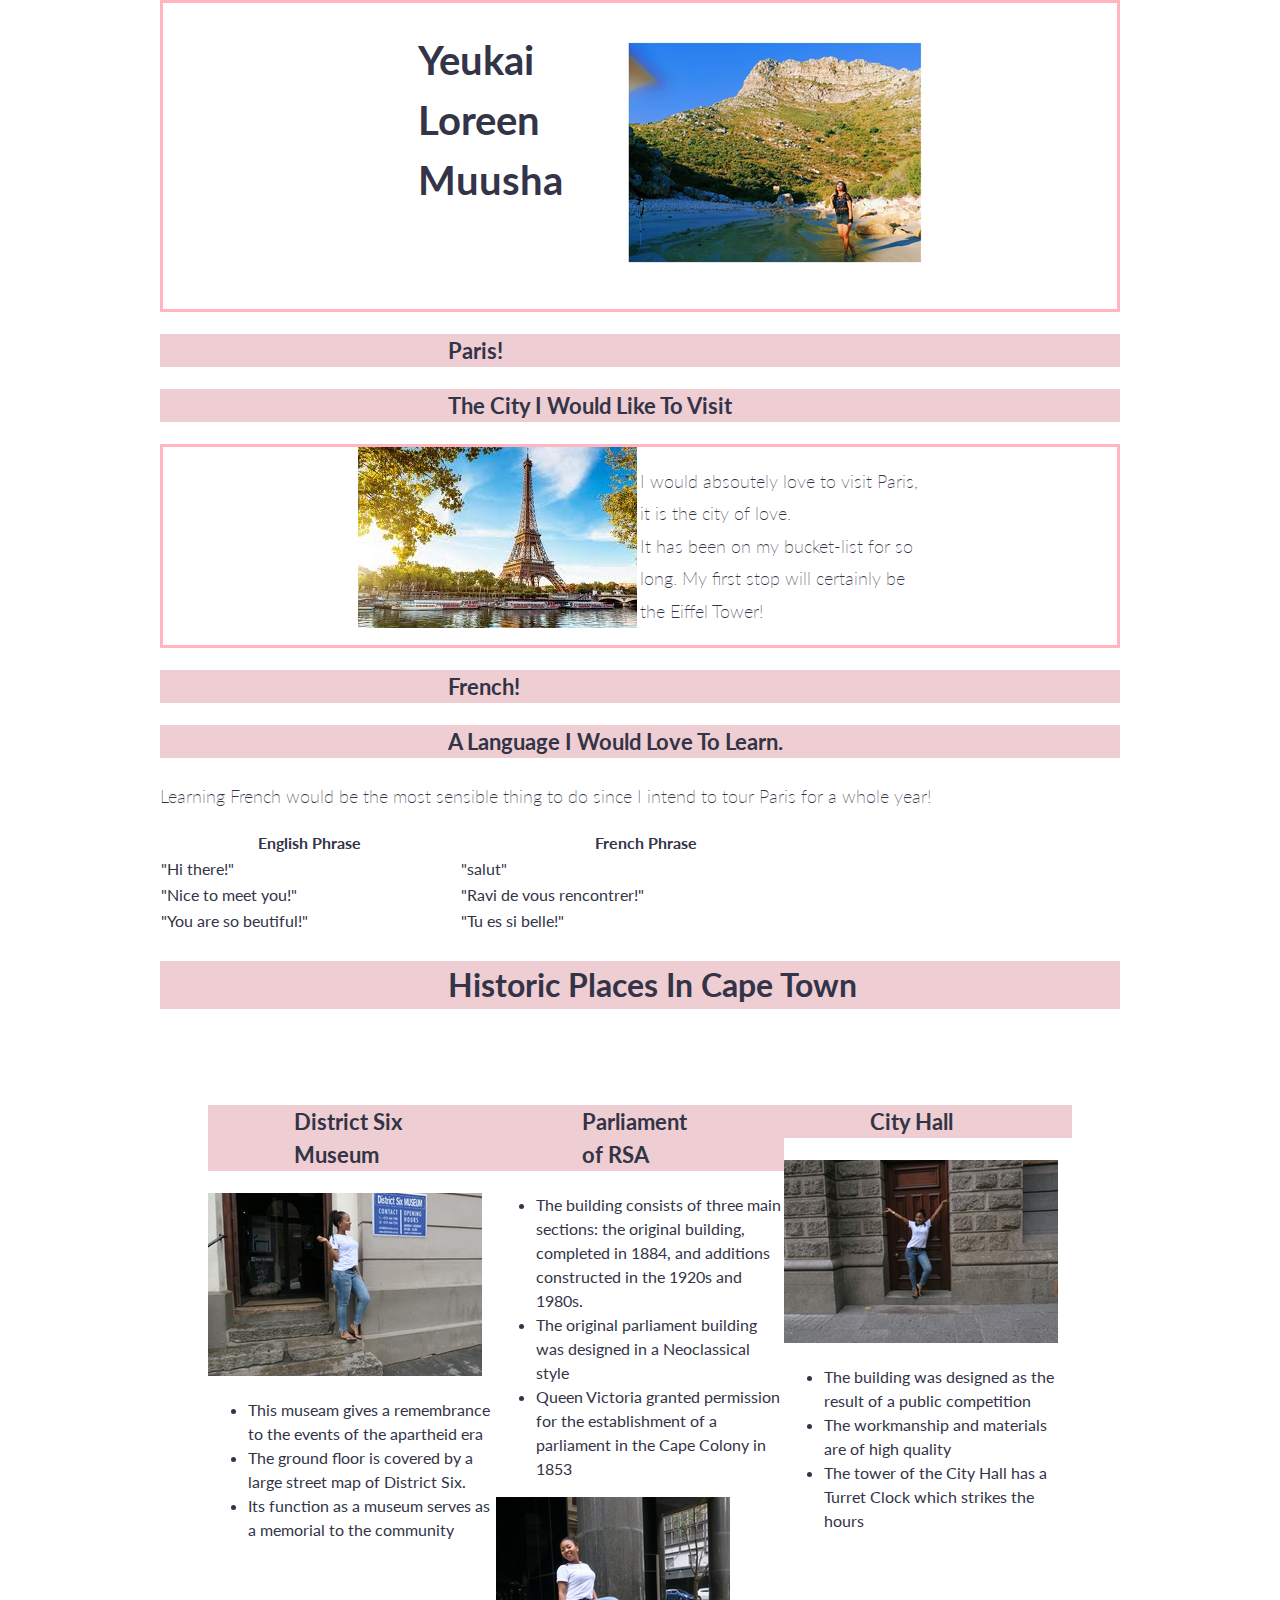
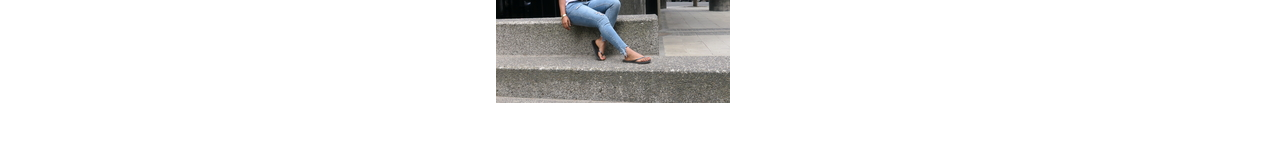
==== my-webpage-grid.html @ de3b029d "my new changes" ====
<!DOCTYPE html>
<html lang="en">
<head>
    <meta charset="UTF-8">
    <meta name="viewport" content="width=device-width, initial-scale=1.0">
    <title>my-webpage-grid.html</title>
    <link rel="stylesheet" href="simple-grid.css">
</head>
<body>
    <div class="container">
        <header class="header">
            <h1>Yeukai <br> Loreen <br>Muusha</h1>

            <div class="tablemountain">
                <img src="./img/Webp.net-resizeimage.jpg" , alt="Photo Of Me At Table Mountain">
            </div>
        </header>
        <div class="content">


            <div class= "parisheadings">
                <h3 class="heading-paris">Paris! </h3>
                <h3 class="heading-paris">The City I Would Like To Visit</h3>
            </div>


            <div class="section3">

                <div class=my-images>
                    <img src="./img/paris.jpeg" , alt="A City I Would Love To Visit">

                </div>
              
                    <p> I would absoutely love to visit Paris, it is the city of love. <br>
                        It has been on my bucket-list for so long. My first stop will certainly be the Eiffel Tower!</p>
                
            </div>
        </div>
        <div class="section2">
            <h3 class="heading-paris"> French! </h3>
            <h3 class="heading-paris">A Language I Would Love To Learn. </h3>
            <div class="paragraph-and-table">
                <p class="paragraphs"> Learning French would be the most sensible thing to do since I intend to tour Paris for a whole
                    year!</p>

                <div >
                    <table>
                        <tr>
                            <th>English Phrase</th>
                            <th>French Phrase</th>
                        </tr>
                        <tr>
                            <td>"Hi there!"</td>
                            <td>"salut"</td>
                        </tr>
                        <tr>
                            <td>"Nice to meet you!"</td>
                            <td>"Ravi de vous rencontrer!"</td>
                        </tr>
                        <tr>
                            <td>"You are so beutiful!"</td>
                            <td>"Tu es si belle!"</td>
                        </tr>

                    </table>
                </div>
            </div>
        </div>

        <h2 >Historic Places In Cape Town</h2>

        <div class="historicplacescontainer">

            <div class="historic-section">
                <h3>District Six Museum </h3>
                <img src="./img/district6.jpg" , alt="Me At Historic Place">

                <ul class = "list">
                    <li> This museam gives a remembrance to the events of the apartheid era </li>
                    <li>The ground floor is covered by a large street map of District Six.</li>
                    <li>Its function as a museum serves as a memorial to the community</li>
                </ul>
            
               
                   
                
            </div>
            <div class="historic-section">
                <h3>Parliament of RSA</h3>
                
                <ul class = "list">
                    <li>  The building consists of three main sections: the original building,<br> completed in 1884, and additions constructed in the 1920s and 1980s.  </li>
                    <li>The original parliament building was designed in a Neoclassical style</li>
                    <li>Queen Victoria granted permission for the establishment of a parliament in the Cape Colony in 1853</li>
                </ul>
                <img src="./img/parliamentfinall.jpg" , alt="Me At Historic Place">
                
                   
                
            </div>
            <div class="historic-section">
                <h3>City Hall </h3>
                <img src="./img/cityhall1.jpg" , alt="Me At Historic Place">
                <ul class = "list">
                    <li> The building was designed as the result of a public competition </li>
                    <li>The workmanship and materials are of high quality</li>
                    <li>The tower of the City Hall has a Turret Clock which strikes the hours</li>
                </ul>

               
                 

                
            </div>
           


        </div>

    </div>
    </div>
</body>
</html>
---- simple-grid.css ----
/**
*** SIMPLE GRID
*** (C) ZACH COLE 2016
**/

@import url(https://fonts.googleapis.com/css?family=Lato:400,300,300italic,400italic,700,700italic);

/* UNIVERSAL */

html,
body {
  height: 100%;
  width: 100%;
  margin: 0;
  padding: 0;
  left: 0;
  top: 0;
  font-size: 100%;
}
table{
  border-collapse : collapse;
  width : 70%;
}
td tr th {
  border: 1px,black,solid;
}

@media (min-width:600px) {
.header {
  display : grid;
  grid-template-columns : 1fr 1fr;
  border: solid 3px lightpink;
 justify-items: center;
 padding-left: 20%;
 padding-right: 20%;
}

}
@media (min-width:600px) {
  .section3{
    display : grid;
    grid-template-columns : 1fr 1fr;
    border: solid 3px lightpink;
   justify-items: center;
   padding-left: 20%;
   padding-right: 20%;
  }
  }
  @media (min-width:600px) {
    h2 {
      background-color: rgb(238, 206, 210);
      padding-left: 30%;
   padding-right: 20%;  
    }
    }
    @media (min-width:600px) {
      h3 {
        background-color: rgb(238, 206, 210);
        padding-left: 30%;
     padding-right: 30%;  
      }
      }
      @media (min-width:600px) {
        .historicplacescontainer{
          display : grid;
          grid-template-columns : 1fr 1fr 1fr;
         /* margin: auto; */
         padding: 3em;
        }
        }
        
  


/* ROOT FONT STYLES */

* {
  font-family: 'Lato', Helvetica, sans-serif;
  color: #333447;
  line-height: 1.5;
}

/* TYPOGRAPHY */

h1 {
  font-size: 2.5rem;
  
}

h2 {
  font-size: 2rem;
  background-color: rgb(238, 206, 210);
}

h3 {
  font-size: 1.375rem;
  background-color: rgb(238, 206, 210);
}

h4 {
  font-size: 1.125rem;
}

h5 {
  font-size: 1rem;
}

h6 {
  font-size: 0.875rem;
}

p {
  font-size: 1.125rem;
  font-weight: 200;
  line-height: 1.8;
}

.font-light {
  font-weight: 300;
}

.font-regular {
  font-weight: 400;
}

.font-heavy {
  font-weight: 700;
}

/* POSITIONING */

.left {
  text-align: left;
}

.right {
  text-align: right;
}

.center {
  text-align: center;
  margin-left: auto;
  margin-right: auto;
}

.justify {
  text-align: justify;
}

/* ==== GRID SYSTEM ==== */

.container {
  width: 90%;
  margin-left: auto;
  margin-right: auto;
}

.row {
  position: relative;
  width: 100%;
}

.row [class^="col"] {
  float: left;
  margin: 0.5rem 2%;
  min-height: 0.125rem;
}

.col-1,
.col-2,
.col-3,
.col-4,
.col-5,
.col-6,
.col-7,
.col-8,
.col-9,
.col-10,
.col-11,
.col-12 {
  width: 96%;
}

.col-1-sm {
  width: 4.33%;
}

.col-2-sm {
  width: 12.66%;
}

.col-3-sm {
  width: 21%;
}

.col-4-sm {
  width: 29.33%;
}

.col-5-sm {
  width: 37.66%;
}

.col-6-sm {
  width: 46%;
}

.col-7-sm {
  width: 54.33%;
}

.col-8-sm {
  width: 62.66%;
}

.col-9-sm {
  width: 71%;
}

.col-10-sm {
  width: 79.33%;
}

.col-11-sm {
  width: 87.66%;
}

.col-12-sm {
  width: 96%;
}

.row::after {
	content: "";
	display: table;
	clear: both;
}

.hidden-sm {
  display: none;
}

@media only screen and (min-width: 33.75em) {  /* 540px */
  .container {
    width: 80%;
  }
}

@media only screen and (min-width: 45em) {  /* 720px */
  .col-1 {
    width: 4.33%;
  }

  .col-2 {
    width: 12.66%;
  }

  .col-3 {
    width: 21%;
  }

  .col-4 {
    width: 29.33%;
  }

  .col-5 {
    width: 37.66%;
  }

  .col-6 {
    width: 46%;
  }

  .col-7 {
    width: 54.33%;
  }

  .col-8 {
    width: 62.66%;
  }

  .col-9 {
    width: 71%;
  }

  .col-10 {
    width: 79.33%;
  }

  .col-11 {
    width: 87.66%;
  }

  .col-12 {
    width: 96%;
  }

  .hidden-sm {
    display: block;
  }
}

@media only screen and (min-width: 60em) { /* 960px */
  .container {
    width: 75%;
    max-width: 60rem;
  }
}
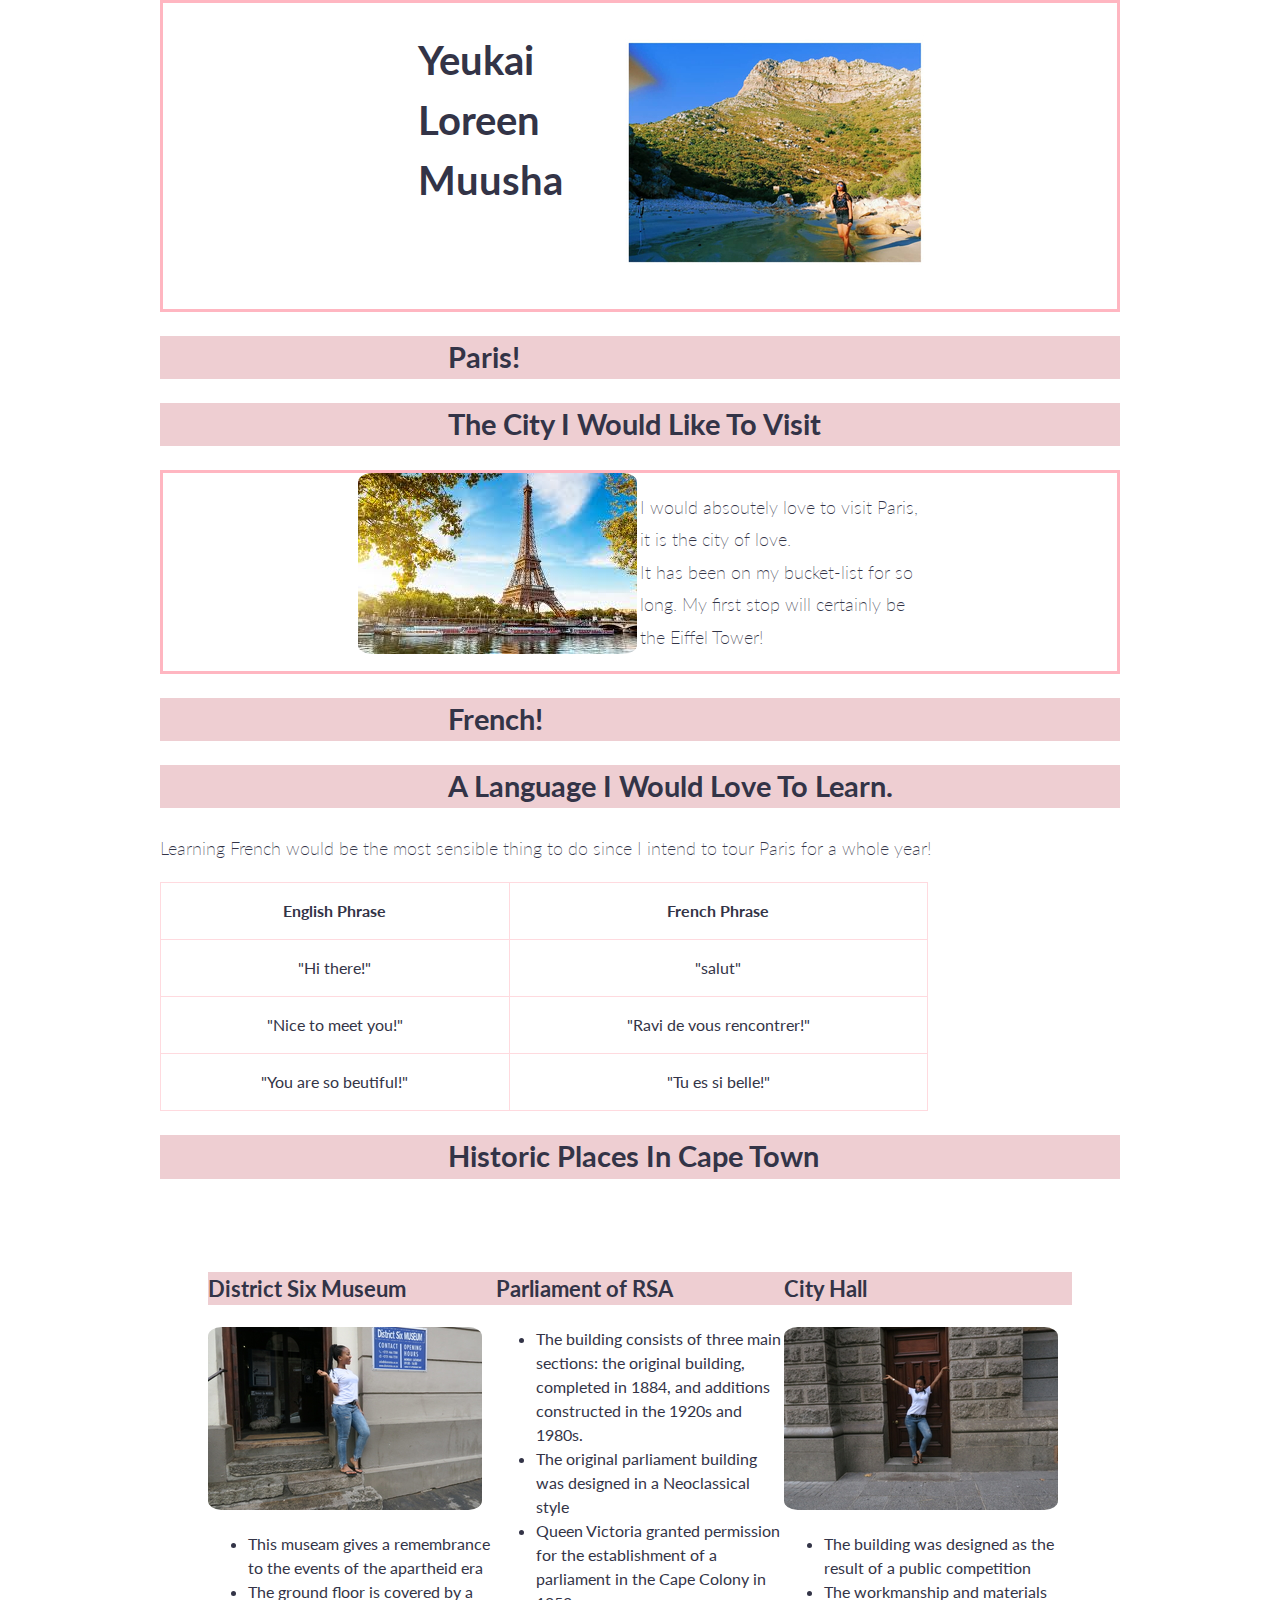
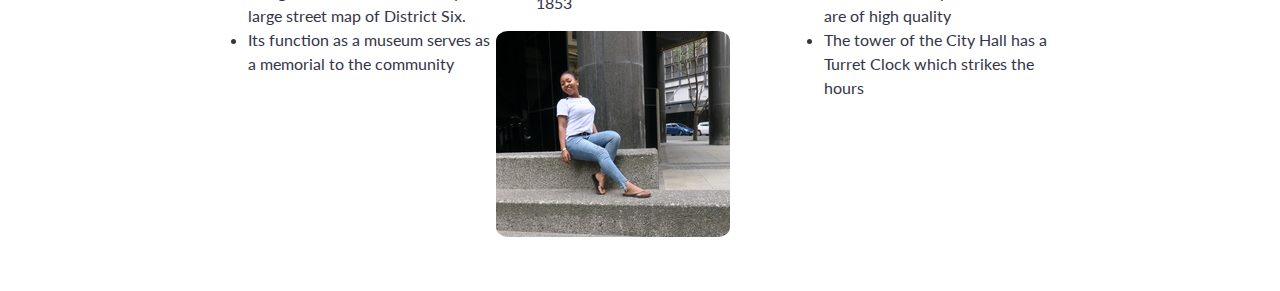
==== commit 3891b9e2: "my new changes" ====
--- a/my-webpage-grid.html
+++ b/my-webpage-grid.html
@@ -19,8 +19,8 @@
 
 
             <div class= "parisheadings">
-                <h3 class="heading-paris">Paris! </h3>
-                <h3 class="heading-paris">The City I Would Like To Visit</h3>
+                <h2 class="heading-paris">Paris! </h2>
+                <h2 class="heading-paris">The City I Would Like To Visit</h2>
             </div>
 
 
@@ -37,8 +37,8 @@
             </div>
         </div>
         <div class="section2">
-            <h3 class="heading-paris"> French! </h3>
-            <h3 class="heading-paris">A Language I Would Love To Learn. </h3>
+            <h2 class="heading-paris"> French! </h2>
+            <h2 class="heading-paris">A Language I Would Love To Learn. </h2>
             <div class="paragraph-and-table">
                 <p class="paragraphs"> Learning French would be the most sensible thing to do since I intend to tour Paris for a whole
                     year!</p>
--- a/simple-grid.css
+++ b/simple-grid.css
@@ -19,10 +19,15 @@
 }
 table{
   border-collapse : collapse;
-  width : 70%;
-}
-td tr th {
-  border: 1px,black,solid;
+  width : 80%;
+}
+td, th {
+  border: 1px rgb(255, 218, 223) solid;
+  text-align: center;
+  padding: 1em;
+}
+img{
+  border-radius: 5%;
 }
 
 @media (min-width:600px) {
@@ -51,13 +56,14 @@
       background-color: rgb(238, 206, 210);
       padding-left: 30%;
    padding-right: 20%;  
+   
     }
     }
     @media (min-width:600px) {
       h3 {
         background-color: rgb(238, 206, 210);
-        padding-left: 30%;
-     padding-right: 30%;  
+        /* padding-left: 30%;
+     padding-right: 30%;   */
       }
       }
       @media (min-width:600px) {
@@ -88,7 +94,7 @@
 }
 
 h2 {
-  font-size: 2rem;
+  font-size: 1.8rem;
   background-color: rgb(238, 206, 210);
 }
 
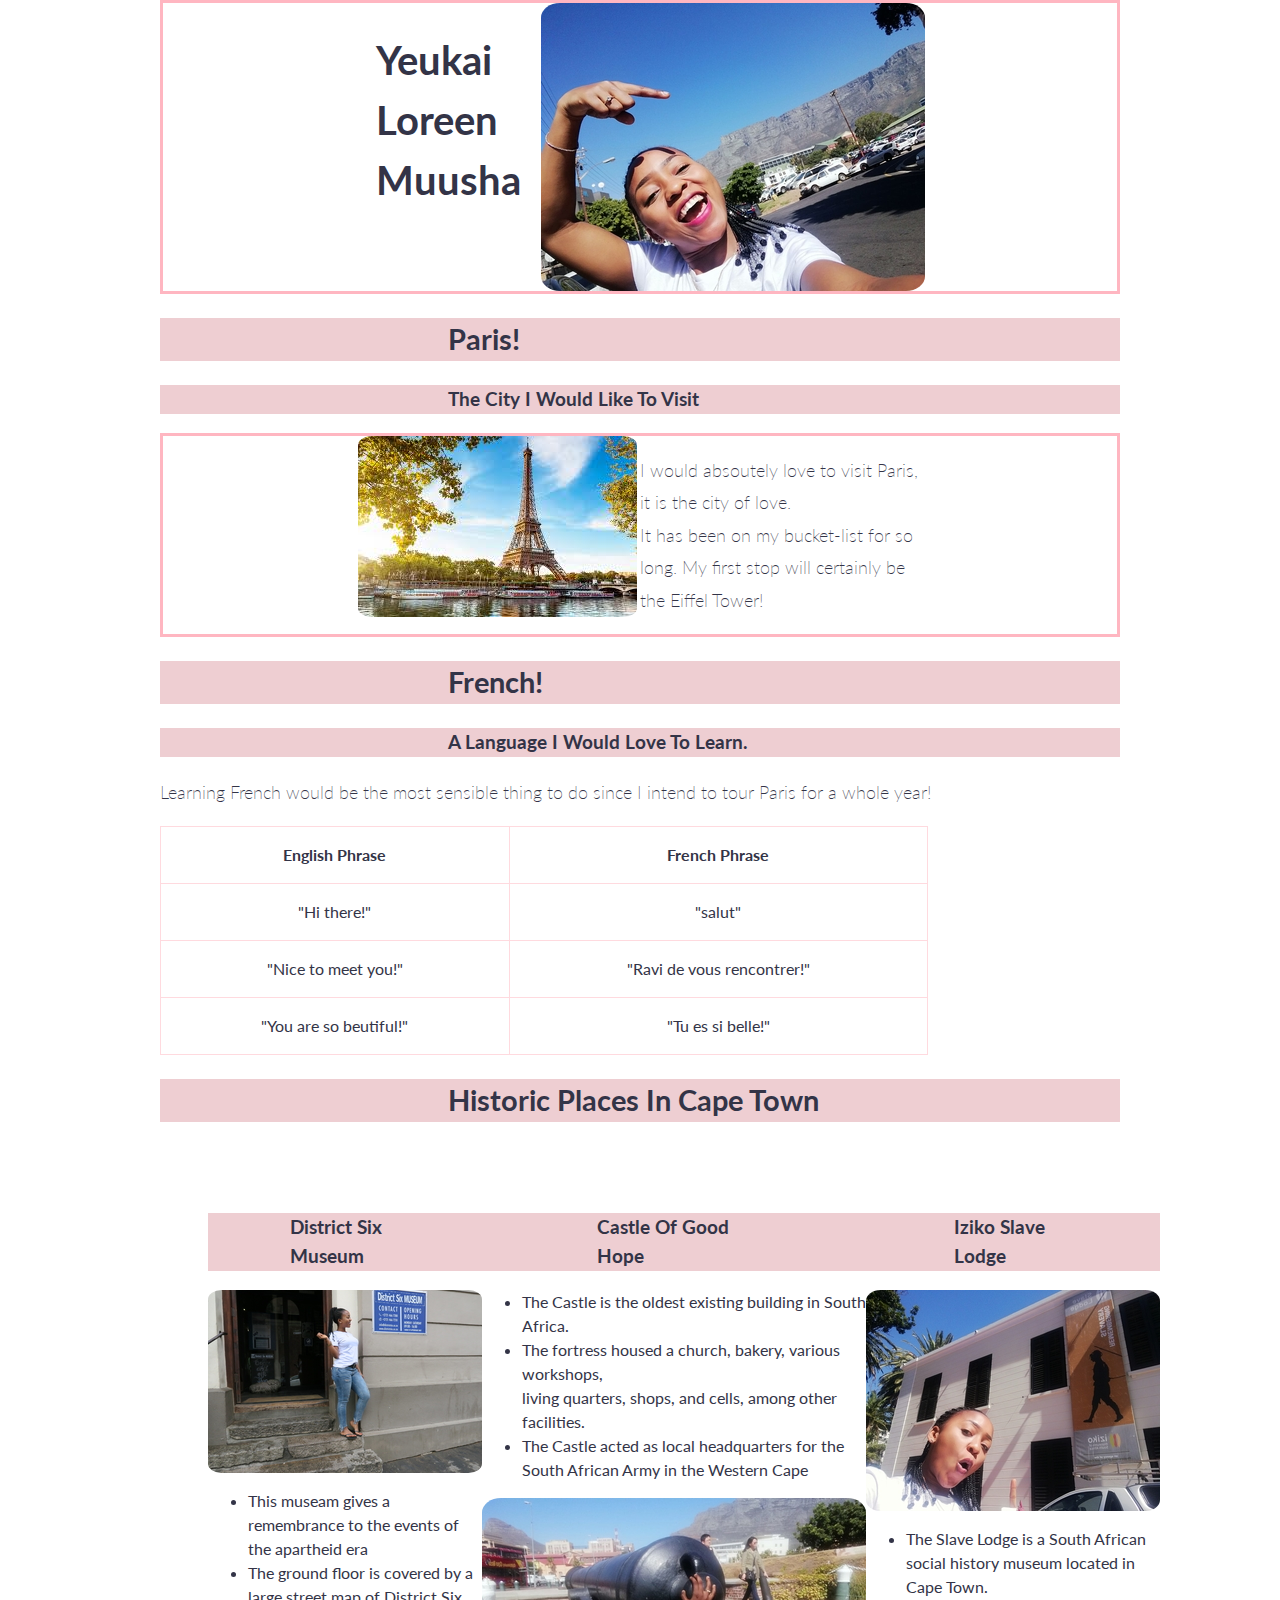
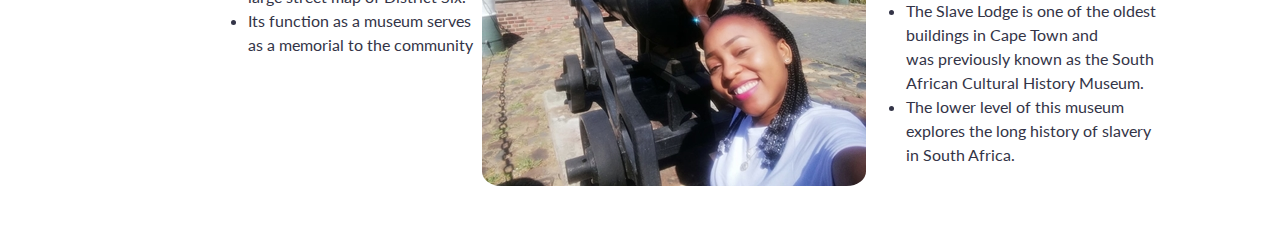
==== commit 58e5c83e: "my updated pictures" ====
--- a/my-webpage-grid.html
+++ b/my-webpage-grid.html
@@ -12,15 +12,15 @@
             <h1>Yeukai <br> Loreen <br>Muusha</h1>
 
             <div class="tablemountain">
-                <img src="./img/Webp.net-resizeimage.jpg" , alt="Photo Of Me At Table Mountain">
+                <img src="./finalpics/tablemountain.jpg" , alt="Photo Of Me At Table Mountain">
             </div>
         </header>
         <div class="content">
 
 
-            <div class= "parisheadings">
+            <div>
                 <h2 class="heading-paris">Paris! </h2>
-                <h2 class="heading-paris">The City I Would Like To Visit</h2>
+                <h3 class="heading-paris">The City I Would Like To Visit</h3>
             </div>
 
 
@@ -38,12 +38,12 @@
         </div>
         <div class="section2">
             <h2 class="heading-paris"> French! </h2>
-            <h2 class="heading-paris">A Language I Would Love To Learn. </h2>
+            <h3 class="heading-paris">A Language I Would Love To Learn. </h3>
             <div class="paragraph-and-table">
                 <p class="paragraphs"> Learning French would be the most sensible thing to do since I intend to tour Paris for a whole
                     year!</p>
 
-                <div >
+                <div class="table">
                     <table>
                         <tr>
                             <th>English Phrase</th>
@@ -86,25 +86,27 @@
                 
             </div>
             <div class="historic-section">
-                <h3>Parliament of RSA</h3>
+                <h3>Castle Of Good Hope</h3>
                 
                 <ul class = "list">
-                    <li>  The building consists of three main sections: the original building,<br> completed in 1884, and additions constructed in the 1920s and 1980s.  </li>
-                    <li>The original parliament building was designed in a Neoclassical style</li>
-                    <li>Queen Victoria granted permission for the establishment of a parliament in the Cape Colony in 1853</li>
+                    <li> The Castle is the oldest existing building in South Africa. </li>
+                    <li>The fortress housed a church, bakery, various workshops, <br>
+                        living quarters, shops, and cells, among other facilities.</li>
+                    <li>The Castle acted as local headquarters for the South African Army in the Western Cape</li>
                 </ul>
-                <img src="./img/parliamentfinall.jpg" , alt="Me At Historic Place">
+                <img src="./finalpics/castleofgoodhope.2jpg", alt="Me At Historic Place">
                 
                    
                 
             </div>
             <div class="historic-section">
-                <h3>City Hall </h3>
-                <img src="./img/cityhall1.jpg" , alt="Me At Historic Place">
+                <h3>Iziko Slave Lodge </h3>
+                <img src="./finalpics/iziko.jpg" alt="Me At Historic Place">
                 <ul class = "list">
-                    <li> The building was designed as the result of a public competition </li>
-                    <li>The workmanship and materials are of high quality</li>
-                    <li>The tower of the City Hall has a Turret Clock which strikes the hours</li>
+                    <li> The Slave Lodge is a South African social history museum located in Cape Town.</li>
+                    <li>The Slave Lodge is one of the oldest buildings in Cape Town and <br>
+                        was previously known as the South African Cultural History Museum. </li>
+                    <li>The lower level of this museum explores the long history of slavery in South Africa. </li>
                 </ul>
 
                
--- a/simple-grid.css
+++ b/simple-grid.css
@@ -28,6 +28,7 @@
 }
 img{
   border-radius: 5%;
+  display: flex;
 }
 
 @media (min-width:600px) {
@@ -62,8 +63,8 @@
     @media (min-width:600px) {
       h3 {
         background-color: rgb(238, 206, 210);
-        /* padding-left: 30%;
-     padding-right: 30%;   */
+        padding-left: 30%;
+     padding-right: 30%;  
       }
       }
       @media (min-width:600px) {
@@ -96,11 +97,13 @@
 h2 {
   font-size: 1.8rem;
   background-color: rgb(238, 206, 210);
+  align-self: "center";
 }
 
 h3 {
-  font-size: 1.375rem;
+  font-size: 1.2rem;
   background-color: rgb(238, 206, 210);
+  align-items: center;
 }
 
 h4 {
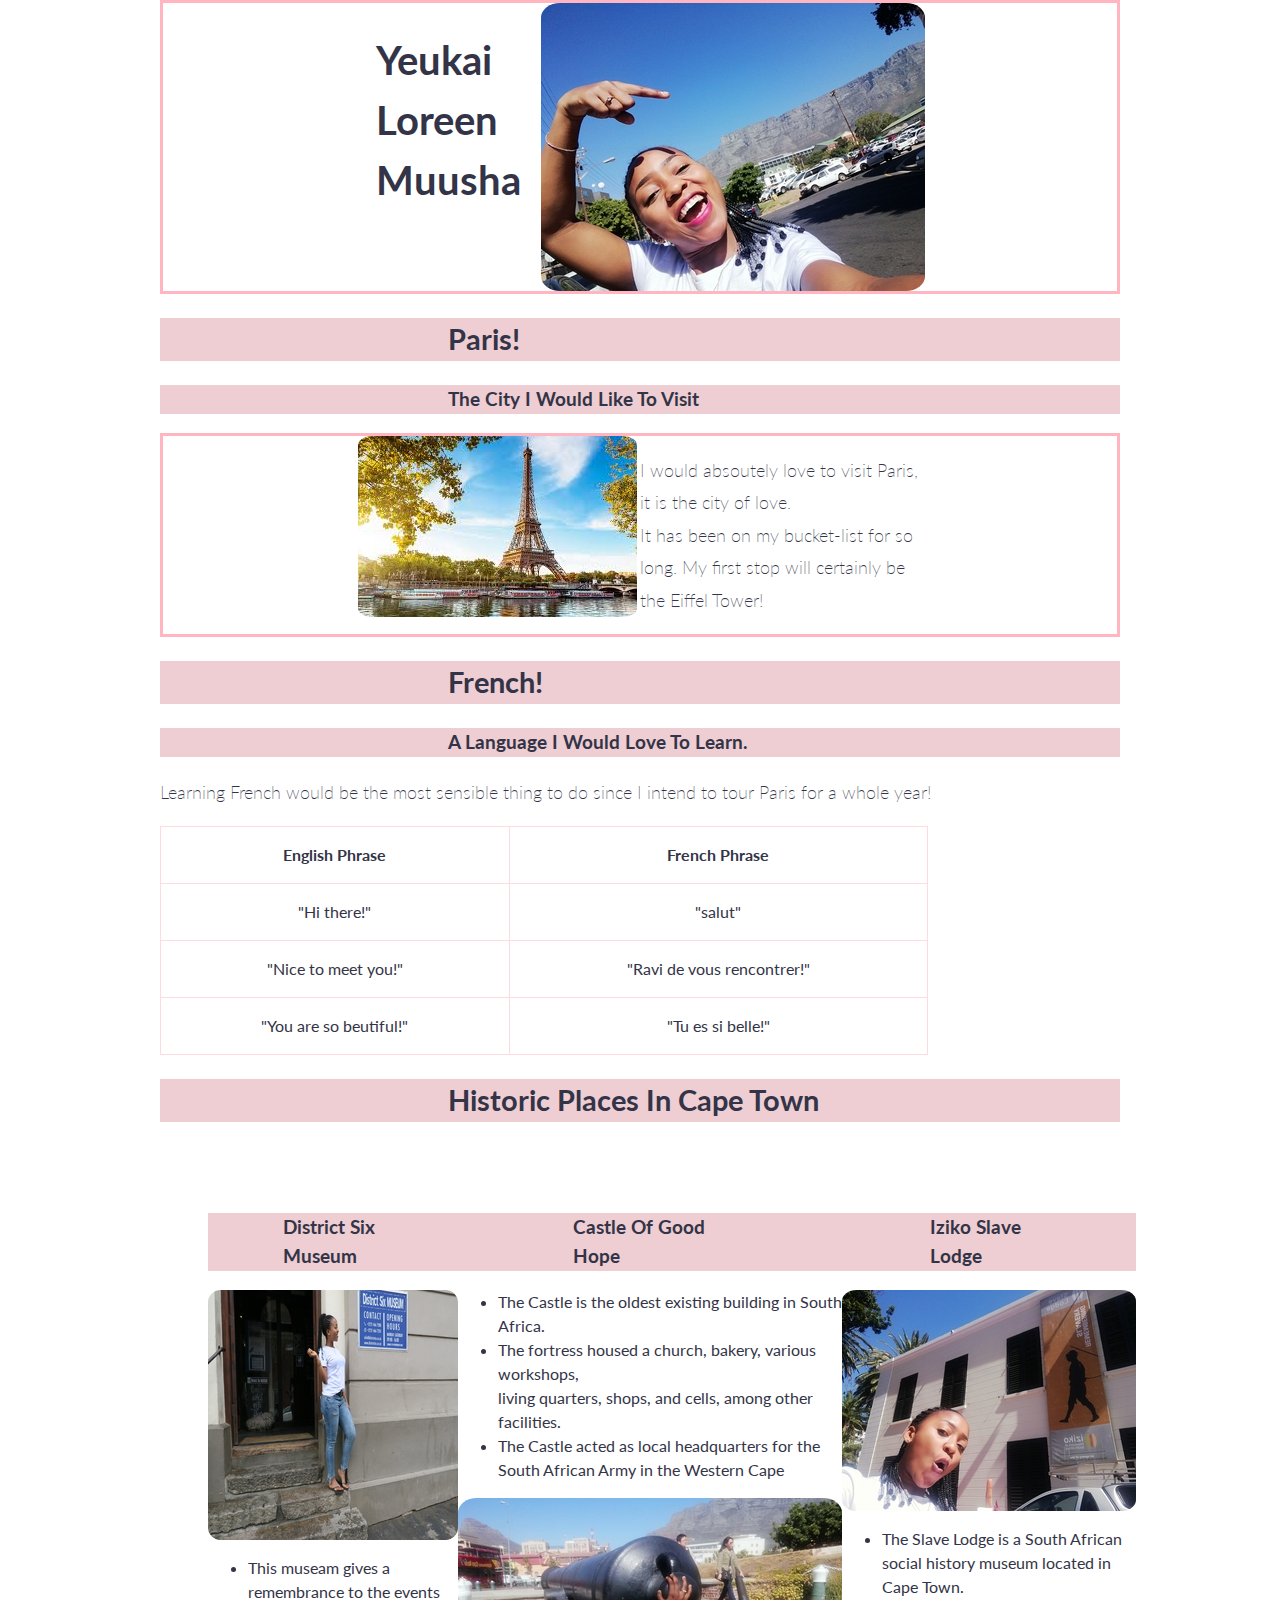
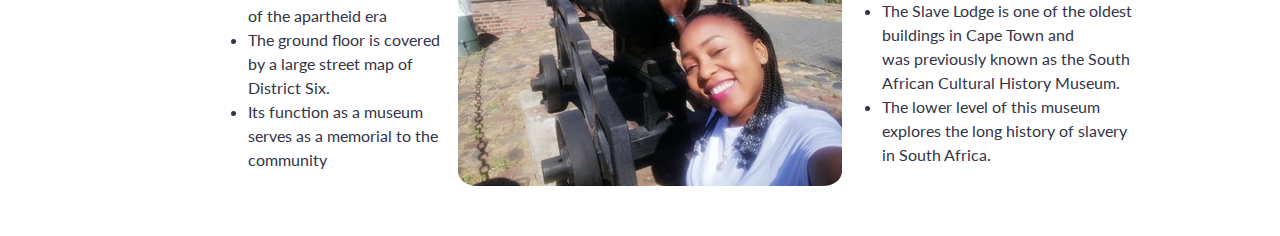
==== commit 8003b692: "my updated pictures3" ====
--- a/my-webpage-grid.html
+++ b/my-webpage-grid.html
@@ -27,7 +27,7 @@
             <div class="section3">
 
                 <div class=my-images>
-                    <img src="./img/paris.jpeg" , alt="A City I Would Love To Visit">
+                    <img src="./finalpics/paris.jpeg" , alt="A City I Would Love To Visit">
 
                 </div>
               
@@ -73,7 +73,7 @@
 
             <div class="historic-section">
                 <h3>District Six Museum </h3>
-                <img src="./img/district6.jpg" , alt="Me At Historic Place">
+                <img src="./finalpics/district6.jpg" , alt="Me At Historic Place">
 
                 <ul class = "list">
                     <li> This museam gives a remembrance to the events of the apartheid era </li>
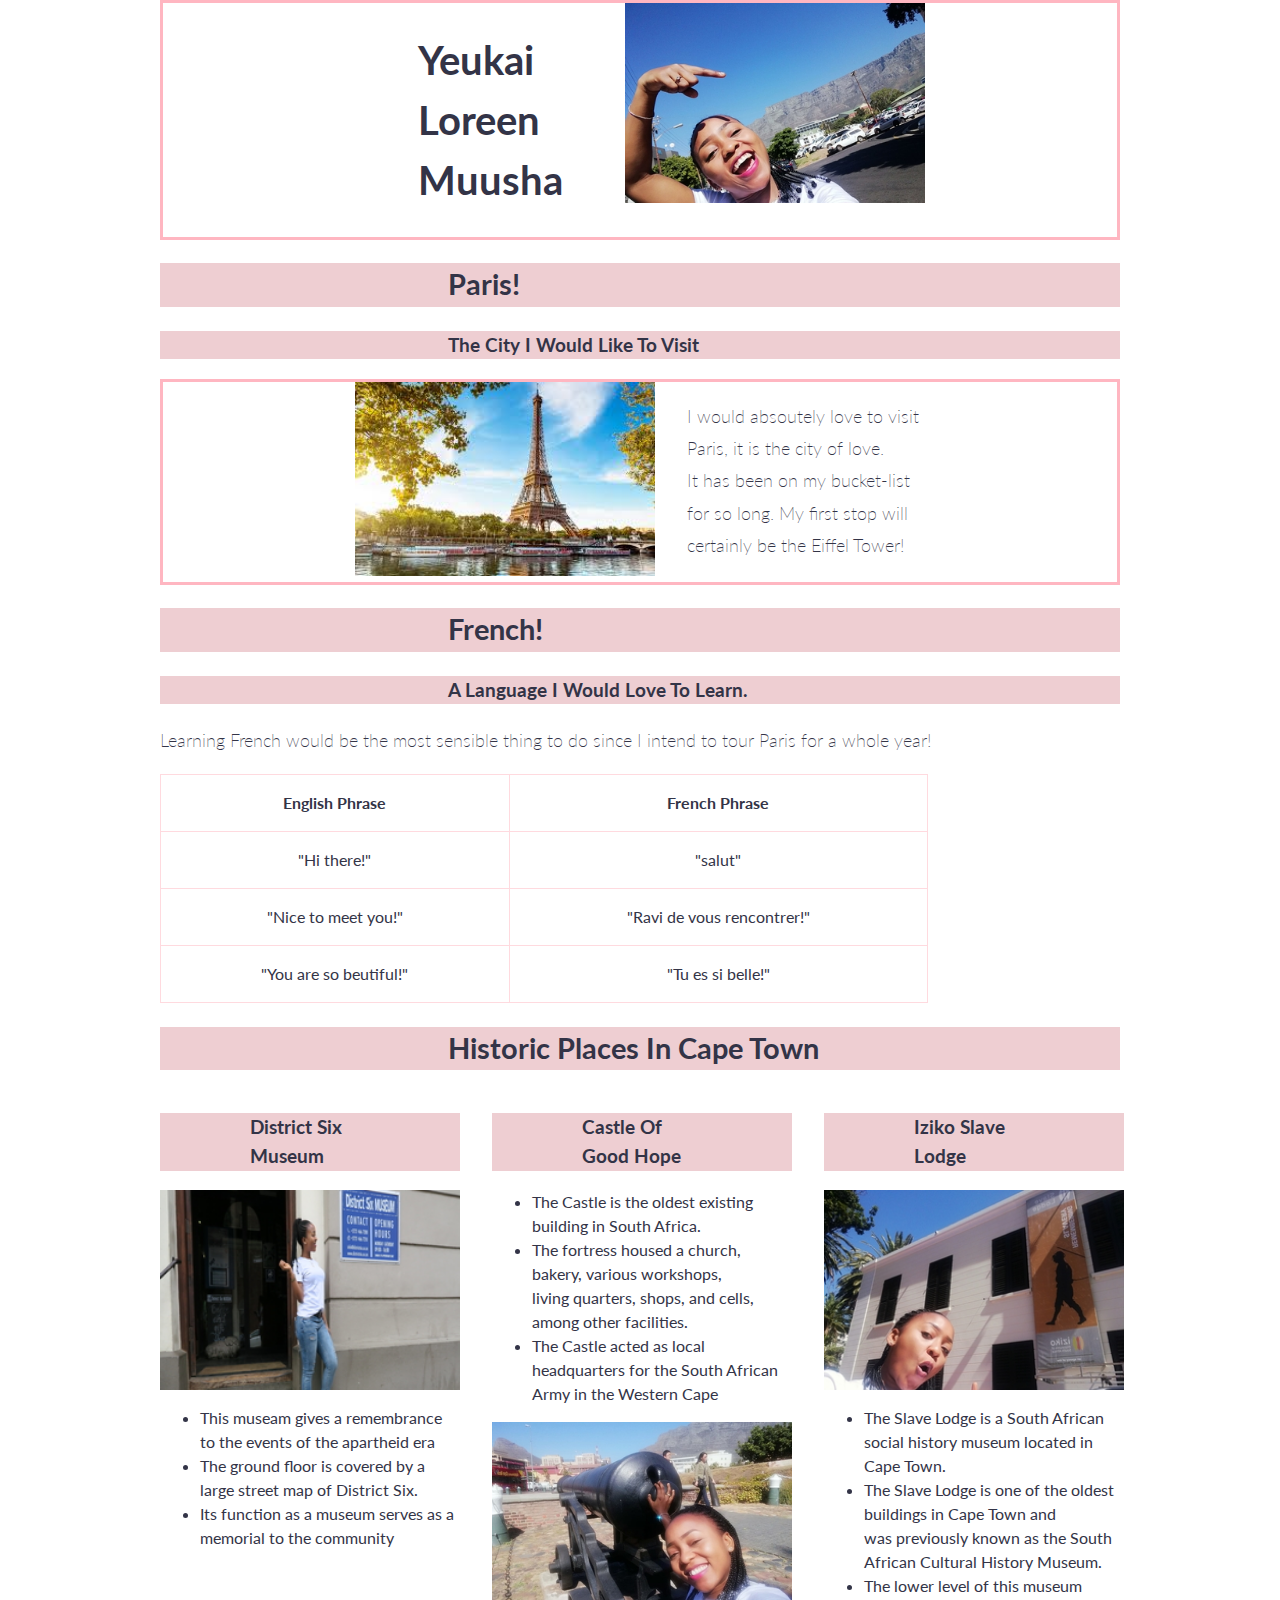
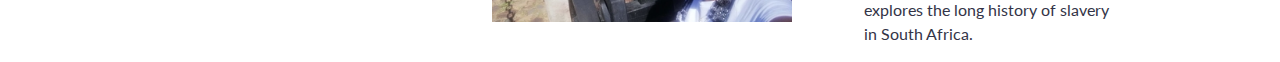
==== commit 0fd3a01b: "my new changes" ====
--- a/my-webpage-grid.html
+++ b/my-webpage-grid.html
@@ -1,125 +1,125 @@
-<!DOCTYPE html>
-<html lang="en">
-<head>
-    <meta charset="UTF-8">
-    <meta name="viewport" content="width=device-width, initial-scale=1.0">
-    <title>my-webpage-grid.html</title>
-    <link rel="stylesheet" href="simple-grid.css">
-</head>
-<body>
-    <div class="container">
-        <header class="header">
-            <h1>Yeukai <br> Loreen <br>Muusha</h1>
-
-            <div class="tablemountain">
-                <img src="./finalpics/tablemountain.jpg" , alt="Photo Of Me At Table Mountain">
-            </div>
-        </header>
-        <div class="content">
-
-
-            <div>
-                <h2 class="heading-paris">Paris! </h2>
-                <h3 class="heading-paris">The City I Would Like To Visit</h3>
-            </div>
-
-
-            <div class="section3">
-
-                <div class=my-images>
-                    <img src="./finalpics/paris.jpeg" , alt="A City I Would Love To Visit">
-
-                </div>
-              
-                    <p> I would absoutely love to visit Paris, it is the city of love. <br>
-                        It has been on my bucket-list for so long. My first stop will certainly be the Eiffel Tower!</p>
-                
-            </div>
-        </div>
-        <div class="section2">
-            <h2 class="heading-paris"> French! </h2>
-            <h3 class="heading-paris">A Language I Would Love To Learn. </h3>
-            <div class="paragraph-and-table">
-                <p class="paragraphs"> Learning French would be the most sensible thing to do since I intend to tour Paris for a whole
-                    year!</p>
-
-                <div class="table">
-                    <table>
-                        <tr>
-                            <th>English Phrase</th>
-                            <th>French Phrase</th>
-                        </tr>
-                        <tr>
-                            <td>"Hi there!"</td>
-                            <td>"salut"</td>
-                        </tr>
-                        <tr>
-                            <td>"Nice to meet you!"</td>
-                            <td>"Ravi de vous rencontrer!"</td>
-                        </tr>
-                        <tr>
-                            <td>"You are so beutiful!"</td>
-                            <td>"Tu es si belle!"</td>
-                        </tr>
-
-                    </table>
-                </div>
-            </div>
-        </div>
-
-        <h2 >Historic Places In Cape Town</h2>
-
-        <div class="historicplacescontainer">
-
-            <div class="historic-section">
-                <h3>District Six Museum </h3>
-                <img src="./finalpics/district6.jpg" , alt="Me At Historic Place">
-
-                <ul class = "list">
-                    <li> This museam gives a remembrance to the events of the apartheid era </li>
-                    <li>The ground floor is covered by a large street map of District Six.</li>
-                    <li>Its function as a museum serves as a memorial to the community</li>
-                </ul>
-            
-               
-                   
-                
-            </div>
-            <div class="historic-section">
-                <h3>Castle Of Good Hope</h3>
-                
-                <ul class = "list">
-                    <li> The Castle is the oldest existing building in South Africa. </li>
-                    <li>The fortress housed a church, bakery, various workshops, <br>
-                        living quarters, shops, and cells, among other facilities.</li>
-                    <li>The Castle acted as local headquarters for the South African Army in the Western Cape</li>
-                </ul>
-                <img src="./finalpics/castleofgoodhope.2jpg", alt="Me At Historic Place">
-                
-                   
-                
-            </div>
-            <div class="historic-section">
-                <h3>Iziko Slave Lodge </h3>
-                <img src="./finalpics/iziko.jpg" alt="Me At Historic Place">
-                <ul class = "list">
-                    <li> The Slave Lodge is a South African social history museum located in Cape Town.</li>
-                    <li>The Slave Lodge is one of the oldest buildings in Cape Town and <br>
-                        was previously known as the South African Cultural History Museum. </li>
-                    <li>The lower level of this museum explores the long history of slavery in South Africa. </li>
-                </ul>
-
-               
-                 
-
-                
-            </div>
-           
-
-
-        </div>
-
-    </div>
-    </div>
-</body>
+<!DOCTYPE html>
+<html lang="en">
+<head>
+    <meta charset="UTF-8">
+    <meta name="viewport" content="width=device-width, initial-scale=1.0">
+    <title>my-webpage-grid.html</title>
+    <link rel="stylesheet" href="simple-grid.css">
+</head>
+<body>
+    <div class="container">
+        <header class="header">
+            <h1>Yeukai <br> Loreen <br>Muusha</h1>
+
+            <div class="my-images">
+                <img src="./finalpics/tablemountain.jpg" , alt="Photo Of Me At Table Mountain">
+            </div>
+        </header>
+        <div class="content">
+
+
+            <div>
+                <h2 class="heading-paris">Paris! </h2>
+                <h3 class="heading-paris">The City I Would Like To Visit</h3>
+            </div>
+
+
+            <div class="section3">
+
+                <div class=my-images>
+                    <img src="./finalpics/paris.jpeg" , alt="A City I Would Love To Visit">
+
+                </div>
+              <div class = "my-paris-paragraph">
+                    <p> I would absoutely love to visit Paris, it is the city of love. <br>
+                        It has been on my bucket-list for so long. My first stop will certainly be the Eiffel Tower!</p>
+                    </div>
+            </div>
+        </div>
+        <div class="section2">
+            <h2 class="heading-paris"> French! </h2>
+            <h3 class="heading-paris">A Language I Would Love To Learn. </h3>
+            <div class="paragraph-and-table">
+                <p class="paragraphs"> Learning French would be the most sensible thing to do since I intend to tour Paris for a whole
+                    year!</p>
+
+                <div class="table">
+                    <table>
+                        <tr>
+                            <th>English Phrase</th>
+                            <th>French Phrase</th>
+                        </tr>
+                        <tr>
+                            <td>"Hi there!"</td>
+                            <td>"salut"</td>
+                        </tr>
+                        <tr>
+                            <td>"Nice to meet you!"</td>
+                            <td>"Ravi de vous rencontrer!"</td>
+                        </tr>
+                        <tr>
+                            <td>"You are so beutiful!"</td>
+                            <td>"Tu es si belle!"</td>
+                        </tr>
+
+                    </table>
+                </div>
+            </div>
+        </div>
+
+        <h2 >Historic Places In Cape Town</h2>
+
+        <div class="historicplacescontainer">
+
+            <div class="historic-section">
+                <h3>District Six Museum </h3>
+                <div class=my-images> <img src="./finalpics/district6.jpg" , alt="Me At Historic Place"></div>
+
+                <ul class = "list">
+                    <li> This museam gives a remembrance to the events of the apartheid era </li>
+                    <li>The ground floor is covered by a large street map of District Six.</li>
+                    <li>Its function as a museum serves as a memorial to the community</li>
+                </ul>
+            
+               
+                   
+                
+            </div>
+            <div class="historic-section">
+                <h3>Castle Of Good Hope</h3>
+                
+                <ul class = "list">
+                    <li> The Castle is the oldest existing building in South Africa. </li>
+                    <li>The fortress housed a church, bakery, various workshops, <br>
+                        living quarters, shops, and cells, among other facilities.</li>
+                    <li>The Castle acted as local headquarters for the South African Army in the Western Cape</li>
+                </ul>
+                <div class=my-images>  <img src="./finalpics/castleofgoodhope.2jpg", alt="Me At Historic Place"></div>
+                
+                   
+                
+            </div>
+            <div class="historic-section">
+                <h3>Iziko Slave Lodge </h3>
+                <div class=my-images>  <img src="./finalpics/iziko.jpg" alt="Me At Historic Place"></div>
+                <ul class = "list">
+                    <li> The Slave Lodge is a South African social history museum located in Cape Town.</li>
+                    <li>The Slave Lodge is one of the oldest buildings in Cape Town and <br>
+                        was previously known as the South African Cultural History Museum. </li>
+                    <li>The lower level of this museum explores the long history of slavery in South Africa. </li>
+                </ul>
+
+               
+                 
+
+                
+            </div>
+           
+
+
+        </div>
+
+    </div>
+    </div>
+</body>
 </html>--- a/simple-grid.css
+++ b/simple-grid.css
@@ -1,316 +1,335 @@
-/**
-*** SIMPLE GRID
-*** (C) ZACH COLE 2016
-**/
-
-@import url(https://fonts.googleapis.com/css?family=Lato:400,300,300italic,400italic,700,700italic);
-
-/* UNIVERSAL */
-
-html,
-body {
-  height: 100%;
-  width: 100%;
-  margin: 0;
-  padding: 0;
-  left: 0;
-  top: 0;
-  font-size: 100%;
-}
-table{
-  border-collapse : collapse;
-  width : 80%;
-}
-td, th {
-  border: 1px rgb(255, 218, 223) solid;
-  text-align: center;
-  padding: 1em;
-}
-img{
-  border-radius: 5%;
-  display: flex;
-}
-
-@media (min-width:600px) {
-.header {
-  display : grid;
-  grid-template-columns : 1fr 1fr;
-  border: solid 3px lightpink;
- justify-items: center;
- padding-left: 20%;
- padding-right: 20%;
-}
-
-}
-@media (min-width:600px) {
-  .section3{
-    display : grid;
-    grid-template-columns : 1fr 1fr;
-    border: solid 3px lightpink;
-   justify-items: center;
-   padding-left: 20%;
-   padding-right: 20%;
-  }
-  }
-  @media (min-width:600px) {
-    h2 {
-      background-color: rgb(238, 206, 210);
-      padding-left: 30%;
-   padding-right: 20%;  
-   
-    }
-    }
-    @media (min-width:600px) {
-      h3 {
-        background-color: rgb(238, 206, 210);
-        padding-left: 30%;
-     padding-right: 30%;  
-      }
-      }
-      @media (min-width:600px) {
-        .historicplacescontainer{
-          display : grid;
-          grid-template-columns : 1fr 1fr 1fr;
-         /* margin: auto; */
-         padding: 3em;
-        }
-        }
-        
-  
-
-
-/* ROOT FONT STYLES */
-
-* {
-  font-family: 'Lato', Helvetica, sans-serif;
-  color: #333447;
-  line-height: 1.5;
-}
-
-/* TYPOGRAPHY */
-
-h1 {
-  font-size: 2.5rem;
-  
-}
-
-h2 {
-  font-size: 1.8rem;
-  background-color: rgb(238, 206, 210);
-  align-self: "center";
-}
-
-h3 {
-  font-size: 1.2rem;
-  background-color: rgb(238, 206, 210);
-  align-items: center;
-}
-
-h4 {
-  font-size: 1.125rem;
-}
-
-h5 {
-  font-size: 1rem;
-}
-
-h6 {
-  font-size: 0.875rem;
-}
-
-p {
-  font-size: 1.125rem;
-  font-weight: 200;
-  line-height: 1.8;
-}
-
-.font-light {
-  font-weight: 300;
-}
-
-.font-regular {
-  font-weight: 400;
-}
-
-.font-heavy {
-  font-weight: 700;
-}
-
-/* POSITIONING */
-
-.left {
-  text-align: left;
-}
-
-.right {
-  text-align: right;
-}
-
-.center {
-  text-align: center;
-  margin-left: auto;
-  margin-right: auto;
-}
-
-.justify {
-  text-align: justify;
-}
-
-/* ==== GRID SYSTEM ==== */
-
-.container {
-  width: 90%;
-  margin-left: auto;
-  margin-right: auto;
-}
-
-.row {
-  position: relative;
-  width: 100%;
-}
-
-.row [class^="col"] {
-  float: left;
-  margin: 0.5rem 2%;
-  min-height: 0.125rem;
-}
-
-.col-1,
-.col-2,
-.col-3,
-.col-4,
-.col-5,
-.col-6,
-.col-7,
-.col-8,
-.col-9,
-.col-10,
-.col-11,
-.col-12 {
-  width: 96%;
-}
-
-.col-1-sm {
-  width: 4.33%;
-}
-
-.col-2-sm {
-  width: 12.66%;
-}
-
-.col-3-sm {
-  width: 21%;
-}
-
-.col-4-sm {
-  width: 29.33%;
-}
-
-.col-5-sm {
-  width: 37.66%;
-}
-
-.col-6-sm {
-  width: 46%;
-}
-
-.col-7-sm {
-  width: 54.33%;
-}
-
-.col-8-sm {
-  width: 62.66%;
-}
-
-.col-9-sm {
-  width: 71%;
-}
-
-.col-10-sm {
-  width: 79.33%;
-}
-
-.col-11-sm {
-  width: 87.66%;
-}
-
-.col-12-sm {
-  width: 96%;
-}
-
-.row::after {
-	content: "";
-	display: table;
-	clear: both;
-}
-
-.hidden-sm {
-  display: none;
-}
-
-@media only screen and (min-width: 33.75em) {  /* 540px */
-  .container {
-    width: 80%;
-  }
-}
-
-@media only screen and (min-width: 45em) {  /* 720px */
-  .col-1 {
-    width: 4.33%;
-  }
-
-  .col-2 {
-    width: 12.66%;
-  }
-
-  .col-3 {
-    width: 21%;
-  }
-
-  .col-4 {
-    width: 29.33%;
-  }
-
-  .col-5 {
-    width: 37.66%;
-  }
-
-  .col-6 {
-    width: 46%;
-  }
-
-  .col-7 {
-    width: 54.33%;
-  }
-
-  .col-8 {
-    width: 62.66%;
-  }
-
-  .col-9 {
-    width: 71%;
-  }
-
-  .col-10 {
-    width: 79.33%;
-  }
-
-  .col-11 {
-    width: 87.66%;
-  }
-
-  .col-12 {
-    width: 96%;
-  }
-
-  .hidden-sm {
-    display: block;
-  }
-}
-
-@media only screen and (min-width: 60em) { /* 960px */
-  .container {
-    width: 75%;
-    max-width: 60rem;
-  }
-}
+/**
+*** SIMPLE GRID
+*** (C) ZACH COLE 2016
+**/
+
+@import url(https://fonts.googleapis.com/css?family=Lato:400,300,300italic,400italic,700,700italic);
+
+/* UNIVERSAL */
+
+html,
+body {
+  height: 100%;
+  width: 100%;
+  margin: 0;
+  padding: 0;
+  left: 0;
+  top: 0;
+  font-size: 100%;
+}
+table{
+  border-collapse : collapse;
+  width : 80%;
+}
+td, th {
+  border: 1px rgb(255, 218, 223) solid;
+  text-align: center;
+  padding: 1em;
+}
+img{
+  
+  height: auto;
+  width : 300px;
+}
+.my-images{
+  height: 200px;
+  width : 300px;
+  overflow: hidden;
+
+}
+.historicplacescontainer{
+  display: grid;
+  
+column-gap: 2rem;
+
+}
+
+@media (min-width:600px) {
+.header {
+  display : grid;
+  grid-template-columns : 1fr 1fr;
+  border: solid 3px lightpink;
+ justify-items: center;
+ padding-left: 20%;
+ padding-right: 20%;
+}
+
+}
+@media (min-width:600px) {
+  .section3{
+    display : grid;
+    grid-template-columns : 1fr 2fr;
+    border: solid 3px lightpink;
+   justify-items: center;
+   padding-left: 20%;
+   padding-right: 20%;
+  }
+  @media(min-width:800px){
+    .my-paris-paragraph{
+      padding-left: 2em;
+      
+    }
+  }
+  }
+  @media (min-width:600px) {
+    h2 {
+      background-color: rgb(238, 206, 210);
+      padding-left: 30%;
+   padding-right: 20%;  
+   
+    }
+    }
+    @media (min-width:600px) {
+      h3 {
+        background-color: rgb(238, 206, 210);
+        padding-left: 30%;
+     padding-right: 30%;  
+      }
+      }
+      @media (min-width:600px) {
+        .historicplacescontainer{
+          display : grid;
+          grid-template-columns : 1fr 1fr 1fr;
+         /* margin: auto; */
+         /* column-gap: 2rem; */
+        }
+        }
+        
+  
+
+
+/* ROOT FONT STYLES */
+
+* {
+  font-family: 'Lato', Helvetica, sans-serif;
+  color: #333447;
+  line-height: 1.5;
+}
+
+/* TYPOGRAPHY */
+
+h1 {
+  font-size: 2.5rem;
+  
+}
+
+h2 {
+  font-size: 1.8rem;
+  background-color: rgb(238, 206, 210);
+  align-self: "center";
+}
+
+h3 {
+  font-size: 1.2rem;
+  background-color: rgb(238, 206, 210);
+  align-items: center;
+}
+
+h4 {
+  font-size: 1.125rem;
+}
+
+h5 {
+  font-size: 1rem;
+}
+
+h6 {
+  font-size: 0.875rem;
+}
+
+p {
+  font-size: 1.125rem;
+  font-weight: 200;
+  line-height: 1.8;
+}
+
+.font-light {
+  font-weight: 300;
+}
+
+.font-regular {
+  font-weight: 400;
+}
+
+.font-heavy {
+  font-weight: 700;
+}
+
+/* POSITIONING */
+
+.left {
+  text-align: left;
+}
+
+.right {
+  text-align: right;
+}
+
+.center {
+  text-align: center;
+  margin-left: auto;
+  margin-right: auto;
+}
+
+.justify {
+  text-align: justify;
+}
+
+/* ==== GRID SYSTEM ==== */
+
+.container {
+  width: 90%;
+  margin-left: auto;
+  margin-right: auto;
+}
+
+.row {
+  position: relative;
+  width: 100%;
+}
+
+.row [class^="col"] {
+  float: left;
+  margin: 0.5rem 2%;
+  min-height: 0.125rem;
+}
+
+.col-1,
+.col-2,
+.col-3,
+.col-4,
+.col-5,
+.col-6,
+.col-7,
+.col-8,
+.col-9,
+.col-10,
+.col-11,
+.col-12 {
+  width: 96%;
+}
+
+.col-1-sm {
+  width: 4.33%;
+}
+
+.col-2-sm {
+  width: 12.66%;
+}
+
+.col-3-sm {
+  width: 21%;
+}
+
+.col-4-sm {
+  width: 29.33%;
+}
+
+.col-5-sm {
+  width: 37.66%;
+}
+
+.col-6-sm {
+  width: 46%;
+}
+
+.col-7-sm {
+  width: 54.33%;
+}
+
+.col-8-sm {
+  width: 62.66%;
+}
+
+.col-9-sm {
+  width: 71%;
+}
+
+.col-10-sm {
+  width: 79.33%;
+}
+
+.col-11-sm {
+  width: 87.66%;
+}
+
+.col-12-sm {
+  width: 96%;
+}
+
+.row::after {
+	content: "";
+	display: table;
+	clear: both;
+}
+
+.hidden-sm {
+  display: none;
+}
+
+@media only screen and (min-width: 33.75em) {  /* 540px */
+  .container {
+    width: 80%;
+  }
+}
+
+@media only screen and (min-width: 45em) {  /* 720px */
+  .col-1 {
+    width: 4.33%;
+  }
+
+  .col-2 {
+    width: 12.66%;
+  }
+
+  .col-3 {
+    width: 21%;
+  }
+
+  .col-4 {
+    width: 29.33%;
+  }
+
+  .col-5 {
+    width: 37.66%;
+  }
+
+  .col-6 {
+    width: 46%;
+  }
+
+  .col-7 {
+    width: 54.33%;
+  }
+
+  .col-8 {
+    width: 62.66%;
+  }
+
+  .col-9 {
+    width: 71%;
+  }
+
+  .col-10 {
+    width: 79.33%;
+  }
+
+  .col-11 {
+    width: 87.66%;
+  }
+
+  .col-12 {
+    width: 96%;
+  }
+
+  .hidden-sm {
+    display: block;
+  }
+}
+
+@media only screen and (min-width: 60em) { /* 960px */
+  .container {
+    width: 75%;
+    max-width: 60rem;
+  }
+}
